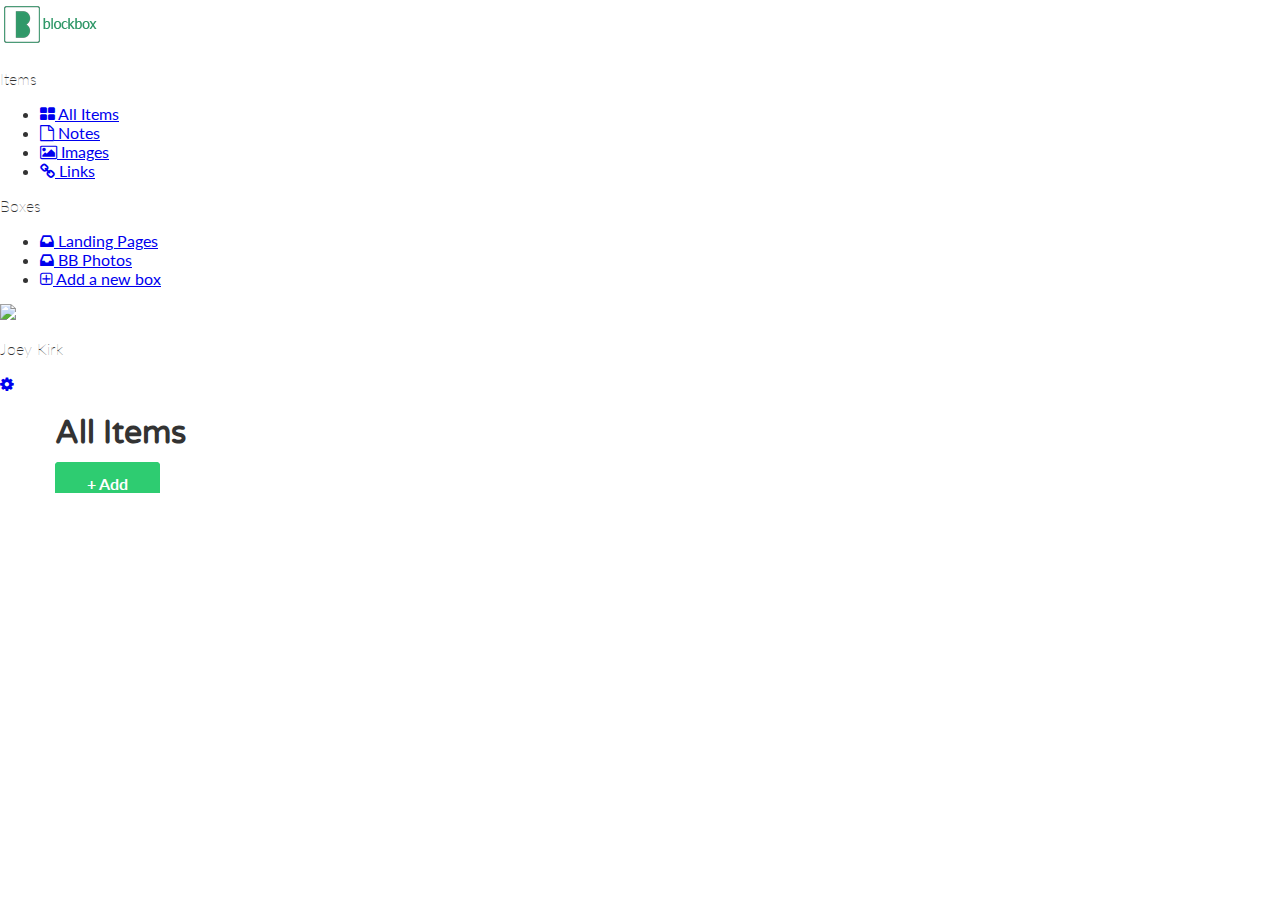
==== dashboard.html @ 76881f3c "syncing" ====
<!DOCTYPE html>
 <html lang="en-us">
 <head>
   <meta http-equiv="X-UA-Compatible" content="IE=Edge">
   <meta name="viewport" content="width=device-width, initial-scale=1">
   <meta charset="UTF-8">
 
   <title>Dashboard | Blocbox</title>
 
   <!-- Google Fonts -->
   <link href='http://fonts.googleapis.com/css?family=Lato:300,400,700,300italic,400italic,700italic|Varela+Round' rel='stylesheet' type='text/css'>
 
   <!-- CSS -->
   <link rel="stylesheet" href="css/normalize.css">
   <link rel="stylesheet" href="css/style.css">
   <link rel="stylesheet" href="css/font-awesome.css">
 
 </head>
 <body class="dashboard">
   <!-- LEFT NAV -->
   <nav id="left-nav" class="left-nav">
     <a href="#" class="site-logo"><img src="images/site-logo.png" /></a>
     <div class="items">
       <p>Items</p>
       <ul>
         <li><a href="#"><i class="fa fa-th-large"></i> All Items</a></li>
         <li><a href="#"><i class="fa fa-file-o"></i> Notes</a></li>
         <li><a href="#"><i class="fa fa-picture-o"></i> Images</a></li>
         <li><a href="#"><i class="fa fa-link"></i> Links</a></li>
       </ul>
       <p>Boxes</p>
       <ul>
         <li><a href="#"><i class="fa fa-inbox"></i> Landing Pages</a></li>
         <li><a href="#"><i class="fa fa-inbox"></i> BB Photos</a></li>
         <li><a href="#"><i class="fa fa-plus-square-o"></i> Add a new box</a></li>
       </ul>
     </div>
       <div class="settings">
     <img src="https://s3.amazonaws.com/uifaces/faces/twitter/jsa/128.jpg">
     <p>Joey Kirk</p>
     <a href="#"><i class="fa fa-cog"></i></a>
   </div>
   </nav>
   <main role="main">
   <!-- Benefits -->
   <section class="content">
     <div class="container">
       <div class="header">
         <h1>All Items</h1>
         <a href="#" class="btn">+ Add</a>
       </div>
     </div>
     <div class="container">
       <div class="content-item">
         <div class="item-box">
         </div>
       </div>
       <div class="content-item">
         <div class="item-box">
         </div>
       </div>
       <div class="content-item">
         <div class="item-box">
         </div>
       </div>
       <div class="content-item">
         <div class="item-box">
         </div>
       </div>
       <div class="content-item">
         <div class="item-box">
         </div>
       </div>
       <div class="content-item">
         <div class="item-box">
         </div>
       </div>
       <div class="content-item">
         <div class="item-box">
         </div>
       </div>
       <div class="content-item">
         <div class="item-box">
         </div>
       </div>
       <div class="content-item">
         <div class="item-box">
         </div>
       </div>
       <div class="content-item">
         <div class="item-box">
         </div>
       </div>
     </div>
   </section>
 </main>
 </body>
 </html>
---- css/style.css ----
html, body{
   overflow-x: hidden;
 }
 body {
   font-family: "Lato", Helvetica, Arial, sans-serif;
   color:#333333;
 }
 h1, h2, h3, h4, h5, h6 {
   font-family: "Varela Round", Helvetica, Arial, sans-serif;
 }
 h2 {
   font-size:28px;
   font-weight: normal;
   margin-bottom: 5px;
 }
 p {
   font-size:16px;
   line-height: 19px;
   font-weight: 100;
 }
 /* GRID */
 .container {
   margin-right: auto;
   margin-left: auto;
   padding-left: 15px;
   padding-right: 15px;
   position: relative;
 }
 .container:before,
 .container:after {
   content: " ";
   display: table;
 }
 .container:after {
   clear: both;
 }
 .one-half, .one-third, .one-fourth {
   width:96%;
   float:left;
   position:relative;
   min-height: 1px;
   margin:0 2% 20px;
 }
 
 @media (min-width: 768px) {
   .container {
     width: 750px;
   }
 }
 @media (min-width: 992px) {
   .container {
     width: 970px;
   }
   .one-half {
     width:46%;
   }
   .one-third {
     width:29.33333%;
   }
   .one-fourth {
     width:21%;
   }
 }
 @media (min-width: 1200px) {
   .container {
     width: 1170px;
   }
 }
  @media (min-width: 1600px) {
   .container {
     width: 1370px;
   }
 }
  /* HEADER */
 header {
   color:#FFFFFF;
   background: #34495E;
   background-image: linear-gradient(206deg, #5F81A3 0%, #34495E 94%);
 }
 header nav {
   padding:1em 0;
 }
 header nav ul {
   display:inline;
   text-align: right;
   float:right;
   margin:0;
 }
 header nav ul > li {
   list-style-type: none;
   display: inline-block;
   margin:0 15px;
 }
 header nav ul > li.btn-outline {
   padding:10px 15px;
   border:2px solid #FFFFFF;
   border-radius: 4px;
 }
 header nav ul > li.btn-outline:hover {
   background:#FFFFFF;
 }
 header nav ul > li > a {
   color:#FFFFFF;
   text-decoration: none;
 }
 header nav ul > li.btn-outline:hover > a {
   color:#34495E;
 }
 header .hero {
   text-align: center;
   display:block;
   position: relative;
 }
 header .hero h1 {
   font-size:50px;
   font-weight: normal;
   margin:95px 0 0;
 }
 header .hero p {
   font-size: 24px;
   line-height: 26px;
   font-weight: 100;
   margin:10px 0 40px;
 }
 header .hero img {
   display: block;
   margin:3em auto 0;
 }
  /* BUTTONS */
 .btn {
   border-radius: 4px;
   color:#FFFFFF;
   font-weight: 700;
   text-decoration: none;
   padding:10px 30px;
   background: #2ECC71;
   border: 2px solid #2ECC71;
   box-shadow: 0px 2px 0px 0px #22894E;
 }
 /* BENEFITS */
 .benefits {
   text-align: center;
   display:block;
   position:relative;
 }
 .benefits ul {
   margin: 0 auto;
   padding:4em 0;
 }
 .benefits ul li {
   list-style-type: none;
   display: inline-block;
 }
 .benefits i {
   color:#3498DB;
   font-size:60px;
   margin:0;
   vertical-align: middle;
 }
 .benefits h2 {
   color:#3498DB;
 }

 /* PRICING */
 .pricing {
   background: #34495E url("../images/background.png") top center no-repeat;
   background: url("../images/background.png") top center no-repeat, linear-gradient(206deg, #5F81A3 0%, #34495E 94%);
   background-size:cover;
   text-align: center;
   padding:4em 0;
 }
 .pricing h2, .pricing p {
   color:#FFFFFF;
 }
 .pricing ul {
   margin:0 auto;
   padding:2em 0;
 }
 .pricing ul li {
   list-style-type: none;
 }
 .box {
   padding:0 15px 15px;
   background: #FFFFFF;
   box-shadow: 0px 2px 4px 0px rgba(0,0,0,0.20);
   min-height: 439px;
   position: relative;
   margin-top: 25px;
 }
 .box.middle {
   min-height: 485px;
   margin-top:0px;
 }
 .box h3 {
   font-family: "Lato", Helvetica, Arial, sans-serif;
   font-weight: 600;
   text-transform: uppercase;
   background: #E2E2E2;
   box-shadow: 0px 1px 2px 0px rgba(0,0,0,0.40);
   left:0;
   right:0;
   top:0;
   text-align: center;
   margin:0 -15px 40px;
   padding:10px 0;
 }
 .box h4 {
   font-size:50px;
   font-weight: normal;
   margin:40px 0 10px;
   color:#3498DB;
 }
 .box h4 span {
   font-size:32px;
   vertical-align: top;
 }
 .box h4 span.month {
   font-family: "Lato", Helvetica, Arial, sans-serif;
   font-weight: 100;
   color:#888888;
   font-size:20px;
   vertical-align: middle;
 }
 .box ul li {
   font-size:18px;
   margin-bottom:20px;
   font-weight: 100;
 }
 .box .btn {
   position:absolute;
   bottom:20px;
   left:20px;
   right:20px;
 }
 .small {
   font-size: 12px;
   color: #FEFEFE;
   line-height: 15px;
   font-style:italic;
 }
 /* TESTIMONIALS */
 .testimonials {
   padding:4em 0;
   text-align: center;
 }
 .testimonials h2 {
   color:#3498DB;
 }
 .testimonials ul li {
   list-style-type: none;
 }
 .testimonials blockquote {
   color:#FFFFFF;
   text-align: left;
   font-style: italic;
   background:#34495E;
   position: relative;
   padding:30px;
   width:auto;
   margin:0;
 }
 .testimonials blockquote:after {
   top: 100%;
   left: 13%;
   border: solid transparent;
   content: " ";
   height: 0;
   width: 0;
   position: absolute;
   pointer-events: none;
   border-top-color: #34495E;
   border-width: 10px;
   margin-left: -10px;
 }
 .testimonials img {
   height: 65px;
   width: 65px;
   border-radius:50%;
   float: left;
   display: inline-block;
   margin:20px 10px 0 0;
 }
 .testimonials p.name {
   float: left;
   display: inline-block;
   text-align: left;
   font-size:13px;
   margin-top: 30px;
 }
  .door{
margin-top: 30px;
 }
  /* FOOTER */
 footer {
   background-color: #34495E;
   background-image: linear-gradient(to top,
      #3498DB 0%, #3498DB 50%, #34495E 50%, #34495E 100%);
   color: #FFFFFF;
   height: 150px;
   position: relative;
   overflow: hidden;
   z-index: 0;
 }
 footer p, footer nav ul {
   font-size:14px;
   font-weight:100;
   text-align: center;
   margin: 10px auto 0;
 }
 footer nav ul li {
   list-style-type: none;
   display: inline;
 }
 footer nav ul li a {
   color:#FFFFFF;
   text-decoration: none;
 }
 footer .right-footer-block {
   background-color: transparent;
 }
 footer .logo{
   padding: 2.35em 0;
   margin: 0 auto;
   display: block;
 }
  @media (min-width: 992px){
   footer{
     background-color: #3498DB;
     background-image: linear-gradient(to left,
        #3498DB 0%, #3498DB 33.33337%, #34495E 33.33337%, #34495E 100%);
     height: 100px;
   }
   footer p, footer nav ul{
     padding: 2em 0;
     text-align: left;
   }
   footer .right-footer-block {
     background-color: #3498DB;
   }
   footer .logo{
     padding: 2em 0 2em 1.5em;
   }
 }
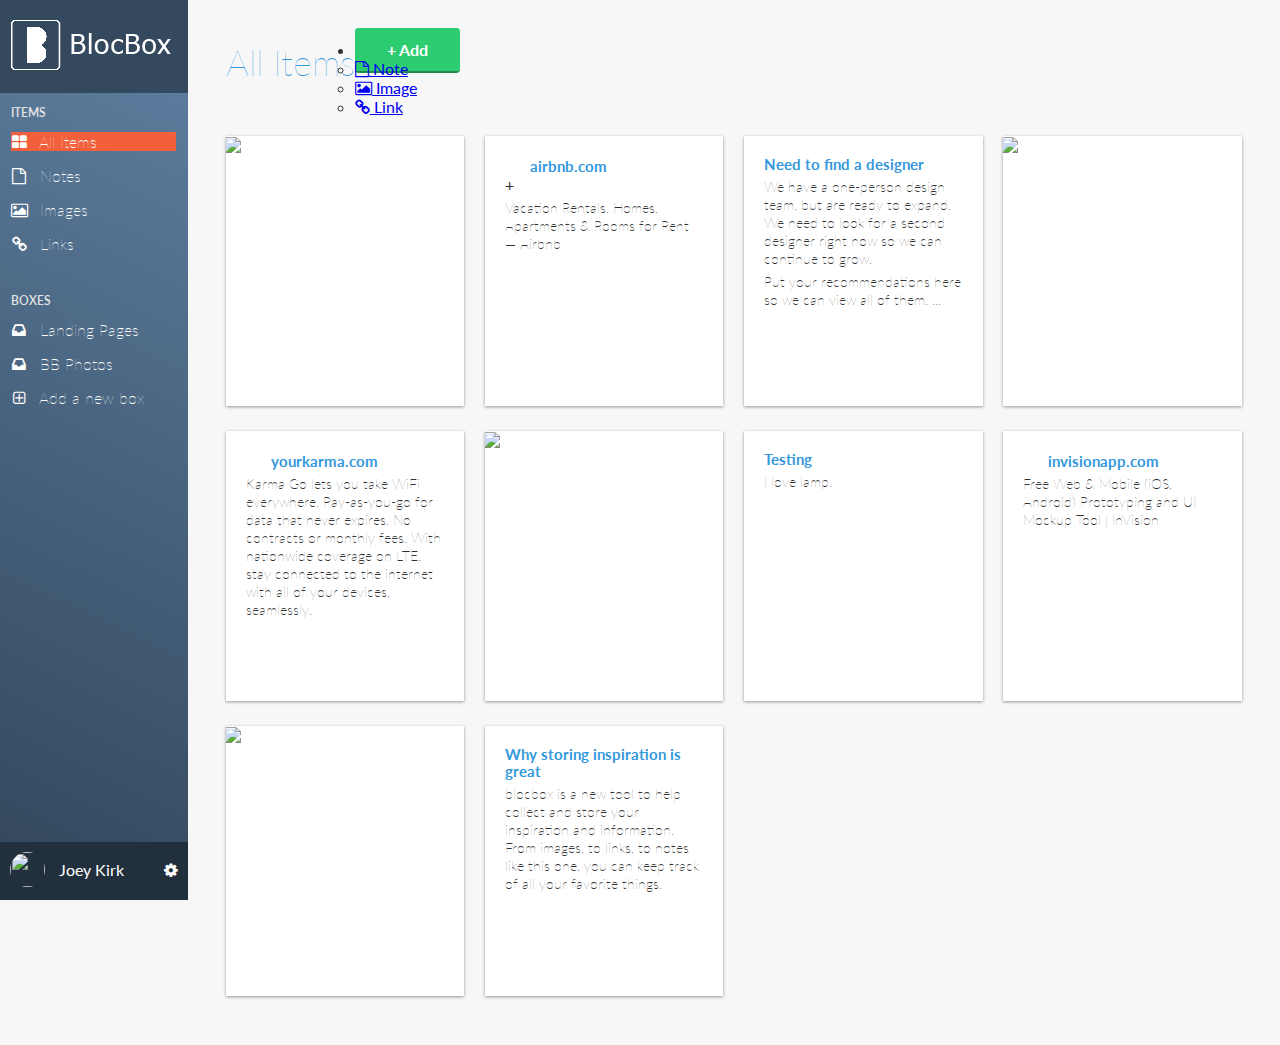
==== commit 95209ab1: "Assignment-30-completed" ====
--- a/dashboard.html
+++ b/dashboard.html
@@ -14,18 +14,20 @@
    <link rel="stylesheet" href="css/normalize.css">
    <link rel="stylesheet" href="css/style.css">
    <link rel="stylesheet" href="css/font-awesome.css">
- 
+   <link rel="stylesheet" href="css/dropit.css">
  </head>
  <body class="dashboard">
+ <!-- RESPONSIVE NAV -->
+   <a class="hamburger" id="menu" href="#">&#9776;</a>
    <!-- LEFT NAV -->
    <nav id="left-nav" class="left-nav">
      <a href="#" class="site-logo"><img src="images/site-logo.png" /></a>
      <div class="items">
        <p>Items</p>
        <ul>
-         <li><a href="#"><i class="fa fa-th-large"></i> All Items</a></li>
+         <li class="active"><a href="#"><i class="fa fa-th-large"></i> All Items</a></li>
          <li><a href="#"><i class="fa fa-file-o"></i> Notes</a></li>
-         <li><a href="#"><i class="fa fa-picture-o"></i> Images</a></li>
+         <li><a href="dashboard_imageonly.html"><i class="fa fa-picture-o"></i> Images</a></li>
          <li><a href="#"><i class="fa fa-link"></i> Links</a></li>
        </ul>
        <p>Boxes</p>
@@ -47,52 +49,86 @@
      <div class="container">
        <div class="header">
          <h1>All Items</h1>
-         <a href="#" class="btn">+ Add</a>
+         <ul class="menu">
+            <li>
+              <a href="#" class="btn">+ Add</a>
+              <ul>
+                  <li><a href="#"><i class="fa fa-file-o"></i> Note</a></li>
+                  <li><a href="#"><i class="fa fa-picture-o"></i> Image</a></li>
+                  <li><a href="#"><i class="fa fa-link"></i> Link</a></li>
+              </ul>
+            </li>
+          </ul>
        </div>
      </div>
      <div class="container">
        <div class="content-item">
          <div class="item-box">
+         <img src="http://static.pexels.com/wp-content/uploads/2014/11/red-wine-tapas-3540-825x550.jpg">
          </div>
        </div>
        <div class="content-item">
          <div class="item-box">
+         <h2><img class="favicon" src="https://www.airbnb.com/favicon.ico"> <a href="#">airbnb.com</a></h2>
++        <p>Vacation Rentals, Homes, Apartments &amp; Rooms for Rent &mdash; Airbnb</p>
          </div>
        </div>
        <div class="content-item">
          <div class="item-box">
+         <h2><a href="#">Need to find a designer</a></h2>
+         <p>We have a one-person design team, but are ready to expand. We need to look for a second designer right now so we can continue to grow.</p>
+         <p>Put your recommendations here so we can view all of them. ...</p>
          </div>
        </div>
        <div class="content-item">
          <div class="item-box">
+         <img src="http://41.media.tumblr.com/90ef0b4692e0ba4df321674c3572e5ba/tumblr_ndyve8fmFa1tubinno1_r1_1280.jpg">
          </div>
        </div>
        <div class="content-item">
          <div class="item-box">
+         <h2><img class="favicon" src="https://www.yourkarma.com/favicon.ico"> <a href="#">yourkarma.com</a></h2>
+         <p>Karma Go lets you take WiFi everywhere. Pay-as-you-go for data that never expires. No contracts or monthly fees. With nationwide coverage on LTE, stay connected to the internet with all of your devices, seamlessly.</p>
          </div>
        </div>
        <div class="content-item">
          <div class="item-box">
+         <img src="http://41.media.tumblr.com/0390d80d6c8cc4a7096033182a4bfe8a/tumblr_ndyvukSjNl1tubinno1_1280.jpg">
          </div>
        </div>
        <div class="content-item">
          <div class="item-box">
+         <h2><a href="#">Testing</a></h2>
+         <p>I love lamp.</p>
          </div>
        </div>
        <div class="content-item">
          <div class="item-box">
+         <h2><img class="favicon" src="https://www.invisionapp.com/favicon.ico"> <a href="#">invisionapp.com</a></h2>
+         <p>Free Web &amp; Mobile (iOS, Android) Prototyping and UI Mockup Tool | InVision</p>
          </div>
        </div>
        <div class="content-item">
          <div class="item-box">
+         <img src="http://41.media.tumblr.com/fddb3f2b0bdf390efd7ea87372e75fa5/tumblr_ndyg3pYbKW1tubinno1_1280.jpg">
          </div>
        </div>
        <div class="content-item">
          <div class="item-box">
+         <h2><a href="#">Why storing inspiration is great</a></h2>
+          <p>blocbox is a new tool to help collect and store your inspiration and information. From images, to links, to notes like this one, you can keep track of all your favorite things.</p>
          </div>
        </div>
      </div>
    </section>
  </main>
+   <script src="js/jquery-2.1.3.min.js"></script>
+   <script src="js/dropit.js"></script>
+   <script type="text/javascript">
+     $(".menu").dropit();
+	 $( "#menu" ).click(function() {
+         $("#left-nav").toggleClass("open", 200);
+     });
+   </script>
  </body>
  </html>
--- a/css/style.css
+++ b/css/style.css
@@ -1,5 +1,4 @@
-
- html, body{
+html, body{
    overflow-x: hidden;
  }
  body {
@@ -67,7 +66,7 @@
      width: 1170px;
    }
  }
-  @media (min-width: 1600px) {
+  @media tv (min-width: 1600px) {
    .container {
      width: 1370px;
    }
@@ -341,4 +340,257 @@
    footer .logo{
      padding: 2em 0 2em 1.5em;
    }
+ }
+  /* DASHBOARD */
+ .dashboard {
+   background:#F7F7F7;
+ }
+ .left-nav {
+   height: 100%;
+   width:280px;
+   position:absolute;
+   -webkit-transition: all 0.3s ease-in-out;
+   -moz-transition: all 0.3s ease-in-out;
+   -o-transition: all 0.3s ease-in-out;
+   transition: all 0.3s ease-in-out;
+   transform: translate(-280px,0);
+   -webkit-transform: translate(-280px,0); /** Chrome & Safari **/
+   -o-transform: translate(-280px,0); /** Opera **/
+   -moz-transform: translate(-280px,0); /** Firefox **/
+ }
+  .left-nav.open {
+   display:block;
+   width:280px;
+   -webkit-transition: all 0.3s ease-in-out;
+   -moz-transition: all 0.3s ease-in-out;
+   -o-transition: all 0.3s ease-in-out;
+   transition: all 0.3s ease-in-out;
+   transform: translate(0,0);
+   -webkit-transform: translate(0,0); /** Chrome & Safari **/
+   -o-transform: translate(0,0); /** Opera **/
+   -moz-transform: translate(0,0); /** Firefox **/
+   z-index: 100;
+ }
+ .hamburger {
+   position:absolute;
+   z-index: 1000;
+   background:#34495E;
+   color:#FFF;
+   text-decoration: none;
+   font-size: 22px;
+   padding: 10px 15px;
+   border-radius: 4px;
+   left: 5px;
+   top: 15px;
+ }
+ .left-nav .site-logo {
+   padding:20px 0;
+   background:#34495E;
+   display:block;
+   text-align: center;
+ }
+ .left-nav .items {
+   padding:0 6%;
+ }
+ .left-nav .items p {
+   font-weight: 600;
+   text-transform: uppercase;
+   font-size: 12px;
+   color: #E2E2E2;
+   line-height: 15px;
+ }
+ .left-nav .items ul {
+   margin:0 0 40px;
+   padding:0;
+ }
+ .left-nav .items ul li {
+   list-style-type: none;
+   margin-bottom: 15px;
+ }
+ .left-nav .items ul li a {
+   color:#FFFFFF;
+   text-decoration: none;
+   font-weight: 100;
+ }
+ .left-nav .items ul li a i {
+   width:16px;
+   text-align: center;
+   margin-right:8px;
+ }
+  @media (min-width:992px) {
+   .left-nav {
+     height: 100vh;
+     width:14.66666667%;
+     color:#FFFFFF;
+     background: #34495E;
+     background-image: linear-gradient(206deg, #5F81A3 0%, #34495E 94%);
+     float:left;
+     position: fixed;
+     display:block;
+     transform: translate(0,0);
+     -webkit-transform: translate(0,0); /** Chrome & Safari **/
+     -o-transform: translate(0,0); /** Opera **/
+     -moz-transform: translate(0,0); /** Firefox **/
+   }
+   .left-nav.open {
+     width:14.66666667%;
+     transform: translate(0,0);
+     -webkit-transform: translate(0,0); /** Chrome & Safari **/
+     -o-transform: translate(0,0); /** Opera **/
+     -moz-transform: translate(0,0); /** Firefox **/
+   }
+   .hamburger {
+     display:none;
+   }
+ }
+ /* LEFT NAVBAR SETTINGS */
+ .left-nav .settings {
+   position:absolute;
+   background:#22303E;
+   width:100%;
+   bottom:0;
+   left:0;
+   right:0;
+   padding:10px 0;
+ }
+ .left-nav .settings img {
+   height:35px;
+   width:35px;
+   border-radius: 50%;
+   margin-left:10px;
+   display: inline-block;
+ }
+ .left-nav .settings p {
+   display: inline-block;
+   vertical-align: top;
+   padding-top: 8px;
+   font-weight: 400;
+   margin:0 0 0 10px;
+ }
+ .left-nav .settings a {
+   color:#FFFFFF;
+   text-decoration: none;
+   text-align: right;
+   float: right;
+   margin-right:10px;
+   margin-top:8px;
+ }
+ /* CONTENT */
+ .content {
+   padding:6em 1% 1.5em;
+   float:right;
+   width:98%;
+   position: relative;
+ }
+ .content .header {
+   margin:0 1% 20px;
+ }
+ .content .header h1 {
+   font-family: "Lato", Helvetica, Arial, sans-serif;
+   font-weight: 100;
+   margin:0 0 30px;
+   font-size: 36px;
+   color: #3498DB;
+   line-height: 44px;
+   float: left;
+   display:inline-block;
+ }
+ .content .header > a {
+   float:right;
+ }
+ .content-item {
+   width:96%;
+   margin:0 2% 25px;
+   float:left;
+   display:block;
+ }
+ .item-box {
+   display:block;
+   height:230px;
+   background: #FFFFFF;
+   box-shadow: 0px 1px 3px 0px rgba(0,0,0,0.40);
+   position: relative;
+   overflow: hidden;
+   padding:20px;
+ }
+ @media (min-width:460px) {
+   .content {
+     padding:1.5em 1%;
+     float:right;
+     width:90%;
+     position: relative;
+   }
+   .content-item {
+     width:46%;
+     margin:0 2% 25px;
+     float:left;
+     display:block;
+   }
+ }
+/* Tablets */
+ @media (min-width:768px) {
+   .content {
+     padding:1.5em 5%;
+     float:right;
+     width:90%;
+     position: relative;
+   }
+   .content > .container {
+     width:700px;
+   }
+   .content-item {
+     width:31.33333%;
+     margin:0 1% 25px;
+   }
+ }
+/* Laptops and Desktops */
+ @media (min-width:992px) {
+   .content {
+     padding:1.5em 1%;
+     float:right;
+     width:83.33333333%;
+     position: relative;
+   }
+   .content > .container {
+     width:auto;
+   }
+   .content-item {
+     width:23%;
+     margin:0 1% 25px;
+   }
+ }
+.item-box > img {
+	position: absolute;
+	height: 100%;
+	width: auto;
+	top: 1px;
+	left: -1px;
+	right: 0;
+ }
+ .item-box h2 {
+   font-family: 'Lato', Helvetica, Arial, sans-serif;
+   font-weight: 700;
+   font-size: 15px;
+   line-height: 17px;
+   margin:0;
+ }
+ .item-box h2 a {
+   color: #3498DB;
+   text-decoration: none;
+ }
+ .item-box h2 img {
+   width:16px;
+   height:16px;
+   position:relative;
+   top:2px;
+   margin-right:5px;
+ }
+ .item-box p {
+   font-size: 14px;
+   color: #333333;
+   line-height: 18px;
+   margin:5px 0 0;
+ }
+ .active{
+   background-color: #f15f3b;
  }--- a/css/dropit.css
+++ b/css/dropit.css
@@ -0,0 +1,62 @@
+/*
+ * Dropit v1.1.0
+ * http://dev7studios.com/dropit
+ *
+ * Copyright 2012, Dev7studios
+ * Free to use and abuse under the MIT license.
+ * http://www.opensource.org/licenses/mit-license.php
+ */
+
+/* These styles assume you are using ul and li */
+.dropit {
+    list-style: none;
+	padding: 0;
+ 	margin: 15px 0 0;
+    float:right;
+    display:inline-block;
+
+}
+.dropit .dropit-trigger { position: relative; }
+.dropit .dropit-submenu {
+    position: absolute;
+    top: 100%;
+    right: 0; /* dropdown left or right */
+    z-index: 1000;
+    display: none;
+    min-width: 100px;
+    list-style: none;
+	padding: 20;
+	margin: 20px 0 0;
+}
+.dropit .dropit-open .dropit-submenu { display: block; }
+.dropit .dropit-open .dropit-submenu {
+  display: block;
+   background: #FFFFFF;
+   box-shadow: 0px 2px 4px 0px rgba(0,0,0,0.30);
+   border-radius: 4px;
+}
+ .dropit .dropit-open .dropit-submenu:after {
+  content: " ";
+  position: absolute;
+  border-style: solid;
+  border-width: 0 8px 8px;
+  border-color: #FFFFFF transparent;
+  display: block;
+  width: 0;
+  z-index: 1;
+  top: -8px;
+  right: 10px;
+ }
+ .dropit .dropit-open .dropit-submenu li {
+  display: block;
+  margin-bottom: 20px;
+ }
+ .dropit .dropit-open .dropit-submenu li:last-child {
+  margin-bottom: 0px;
+ }
+ .dropit .dropit-open .dropit-submenu li a {
+  color:#34495E;
+  text-decoration: none;
+  font-family: "Lato", Helvetica, Arial, sans-serif;
+  font-weight:100;
+ }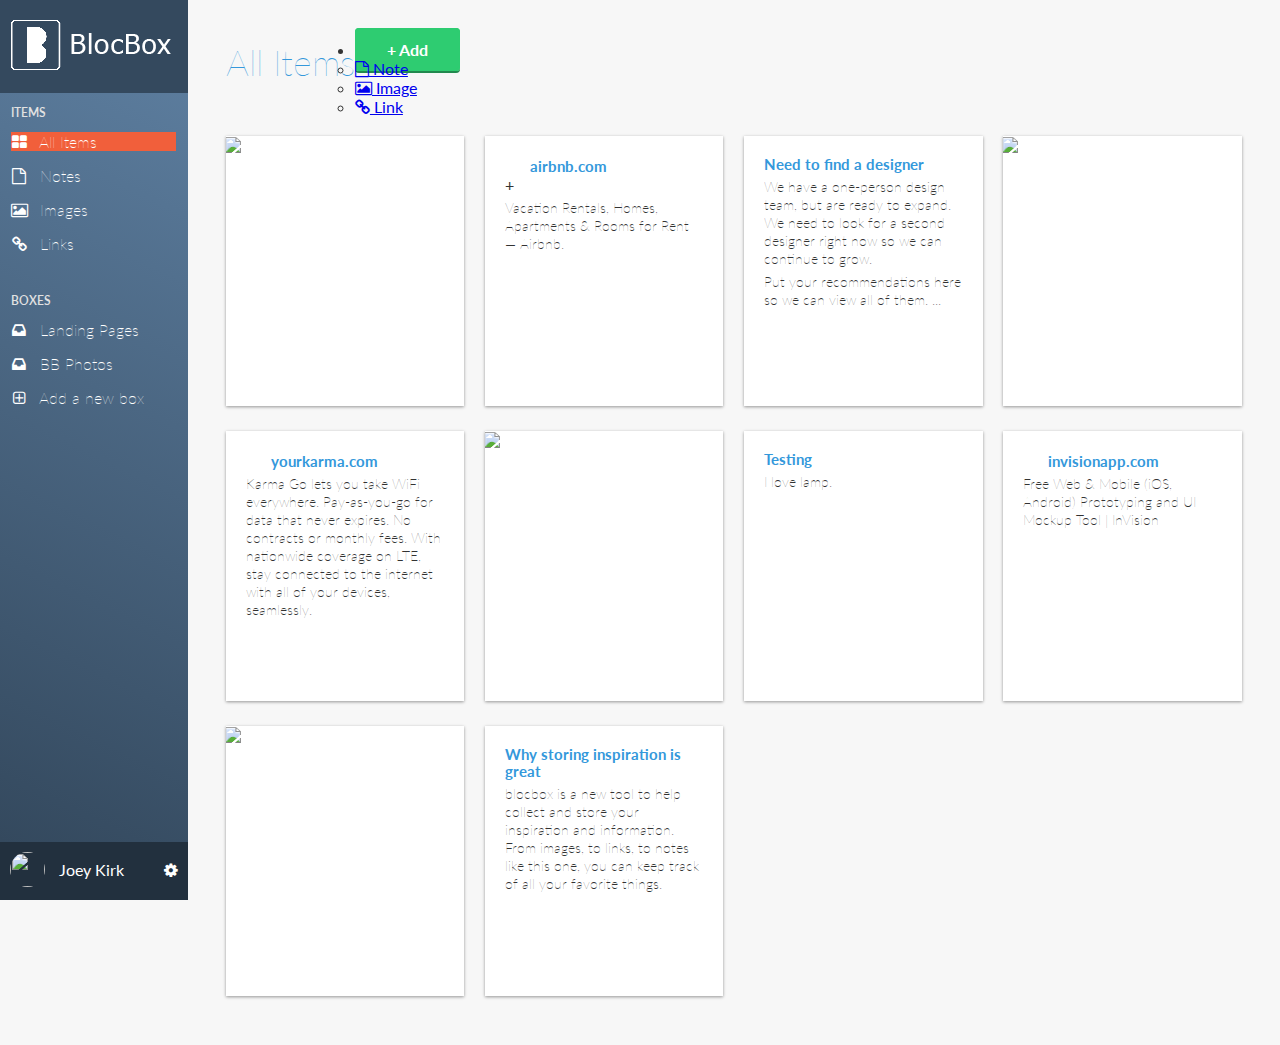
==== commit 8da3f61b: "Assignment-33-completed" ====
--- a/dashboard.html
+++ b/dashboard.html
@@ -70,7 +70,7 @@
        <div class="content-item">
          <div class="item-box">
          <h2><img class="favicon" src="https://www.airbnb.com/favicon.ico"> <a href="#">airbnb.com</a></h2>
-+        <p>Vacation Rentals, Homes, Apartments &amp; Rooms for Rent &mdash; Airbnb</p>
++        <p>Vacation Rentals, Homes, Apartments &amp; Rooms for Rent &mdash; Airbnb.</p>
          </div>
        </div>
        <div class="content-item">
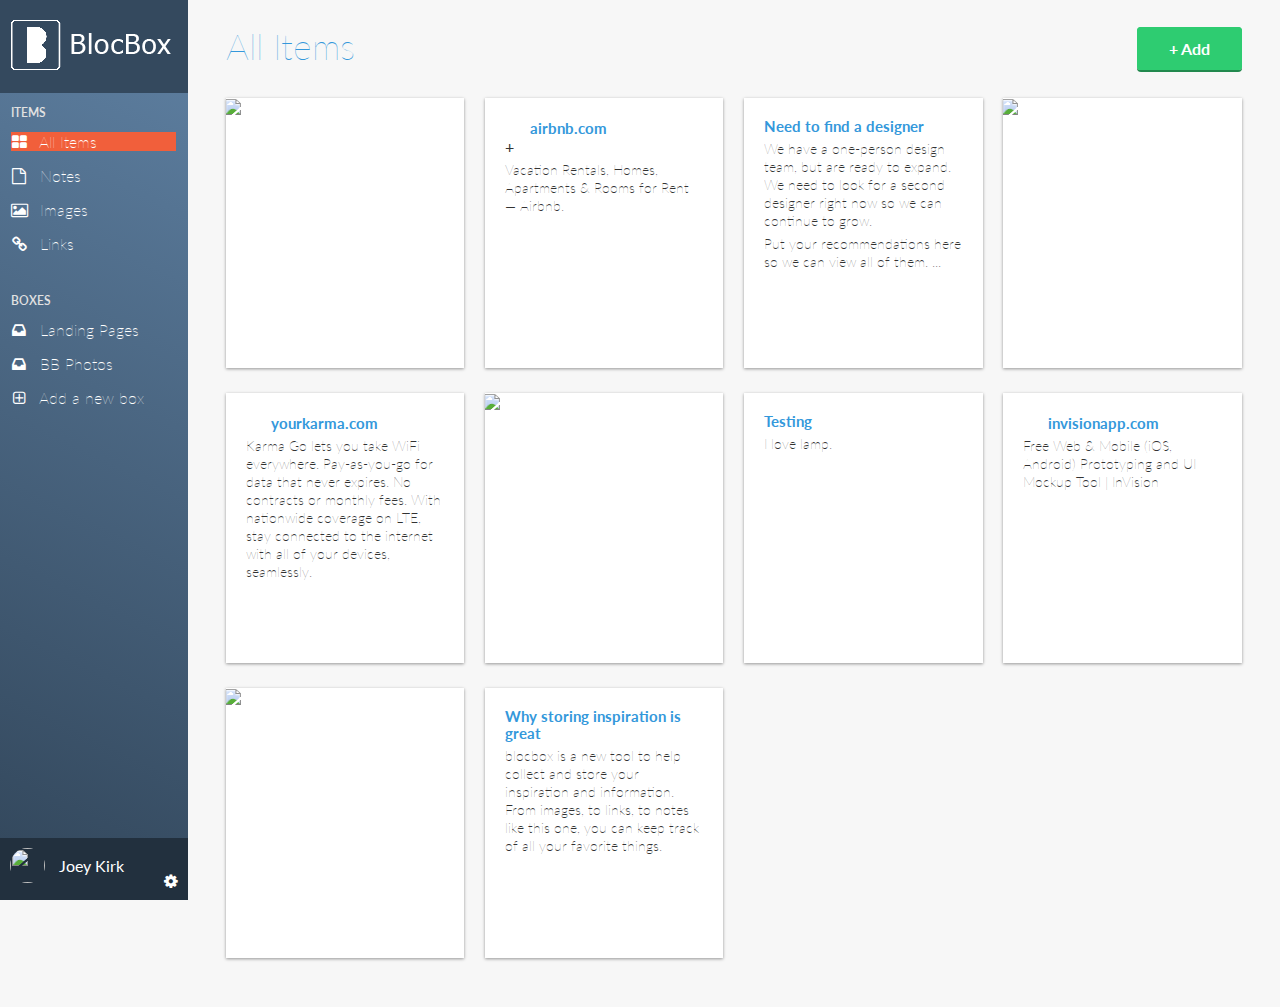
==== commit 7fcb181a: "Assignment-35-completed" ====
--- a/dashboard.html
+++ b/dashboard.html
@@ -37,10 +37,22 @@
          <li><a href="#"><i class="fa fa-plus-square-o"></i> Add a new box</a></li>
        </ul>
      </div>
+     
+     
        <div class="settings">
      <img src="https://s3.amazonaws.com/uifaces/faces/twitter/jsa/128.jpg">
      <p>Joey Kirk</p>
-     <a href="#"><i class="fa fa-cog"></i></a>
+          <ul class="menu">
+            <li>
+              <a href="#"><i class="fa fa-cog"></i></a>
+              <ul>
+                  <li><a href="#"><i class="fa fa-file-o"></i> Note</a></li>
+                  <li><a href="#"><i class="fa fa-picture-o"></i> Image</a></li>
+                  <li><a href="#"><i class="fa fa-link"></i> Link</a></li>
+              </ul>
+            </li>
+          </ul>
+     
    </div>
    </nav>
    <main role="main">
@@ -119,16 +131,22 @@
           <p>blocbox is a new tool to help collect and store your inspiration and information. From images, to links, to notes like this one, you can keep track of all your favorite things.</p>
          </div>
        </div>
-     </div>
+     </div.
+     
    </section>
  </main>
-   <script src="js/jquery-2.1.3.min.js"></script>
+ 
+   <script src="js/jquery-2.1.4.min.js"></script>
    <script src="js/dropit.js"></script>
    <script type="text/javascript">
      $(".menu").dropit();
 	 $( "#menu" ).click(function() {
          $("#left-nav").toggleClass("open", 200);
      });
+	  $(".menu").dropit2();
+	 $( "#menu" ).click(function() {
+         $("#left-nav").toggleClass("open", 200);
+     });
    </script>
  </body>
  </html>
--- a/css/dropit.css
+++ b/css/dropit.css
@@ -59,4 +59,68 @@
   text-decoration: none;
   font-family: "Lato", Helvetica, Arial, sans-serif;
   font-weight:100;
+ }
+ 
+ 
+ /*
+ * Dropit v1.1.0
+ * http://dev7studios.com/dropit
+ *
+ * Copyright 2012, Dev7studios
+ * Free to use and abuse under the MIT license.
+ * http://www.opensource.org/licenses/mit-license.php
+ */
+
+/* These styles assume you are using ul and li */
+.dropit2 {
+    list-style: none;
+	padding: 0;
+ 	margin: 15px 0 0;
+    float:right;
+    display:inline-block;
+
+}
+.dropit2 .dropit2-trigger { position: relative; }
+.dropit2 .dropit2-submenu {
+    position: absolute;
+    top: 100%;
+	right: 0; /* dropdown left or right */
+    z-index: 1000;
+    display: none;
+    min-width: 100px;
+    list-style: none;
+	padding: 20;
+	margin: 20px 0 0;
+}
+.dropit2 .dropit2-open .dropit2-submenu { display: block; }
+.dropit2 .dropit2-open .dropit2-submenu {
+  display: block;
+   background: #FFFFFF;
+   box-shadow: 0px 2px 4px 0px rgba(0,0,0,0.30);
+   border-radius: 4px;
+}
+ .dropit2 .dropit2-open .dropit2-submenu:after {
+  content: " ";
+  position: absolute;
+  border-style: solid;
+  border-width: 0 8px 8px;
+  border-color: #FFFFFF transparent;
+  display: block;
+  width: 0;
+  z-index: 1;
+  top: -8px;
+  right: 10px;
+ }
+ .dropit2 .dropit2-open .dropit2-submenu li {
+  display: block;
+  margin-bottom: 20px;
+ }
+ .dropit2 .dropit2-open .dropit2-submenu li:last-child {
+  margin-bottom: 0px;
+ }
+ .dropit2 .dropit2-open .dropit2-submenu li a {
+  color:#34495E;
+  text-decoration: none;
+  font-family: "Lato", Helvetica, Arial, sans-serif;
+  font-weight:100;
  }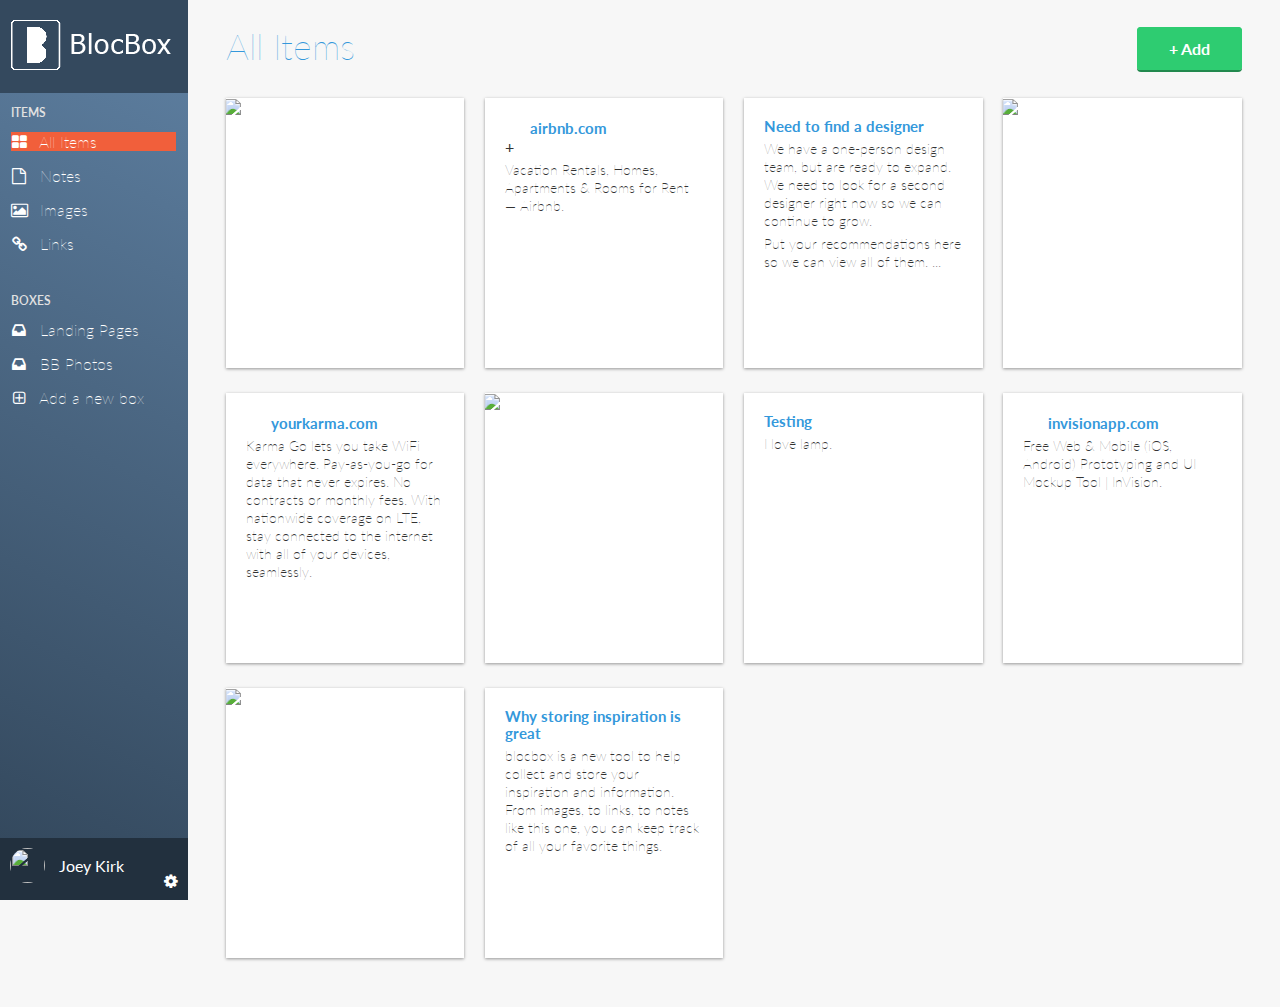
==== commit 6a53e618: "Final Push, Deploying Blocbox" ====
--- a/dashboard.html
+++ b/dashboard.html
@@ -117,7 +117,7 @@
        <div class="content-item">
          <div class="item-box">
          <h2><img class="favicon" src="https://www.invisionapp.com/favicon.ico"> <a href="#">invisionapp.com</a></h2>
-         <p>Free Web &amp; Mobile (iOS, Android) Prototyping and UI Mockup Tool | InVision</p>
+         <p>Free Web &amp; Mobile (iOS, Android) Prototyping and UI Mockup Tool | InVision.</p>
          </div>
        </div>
        <div class="content-item">
